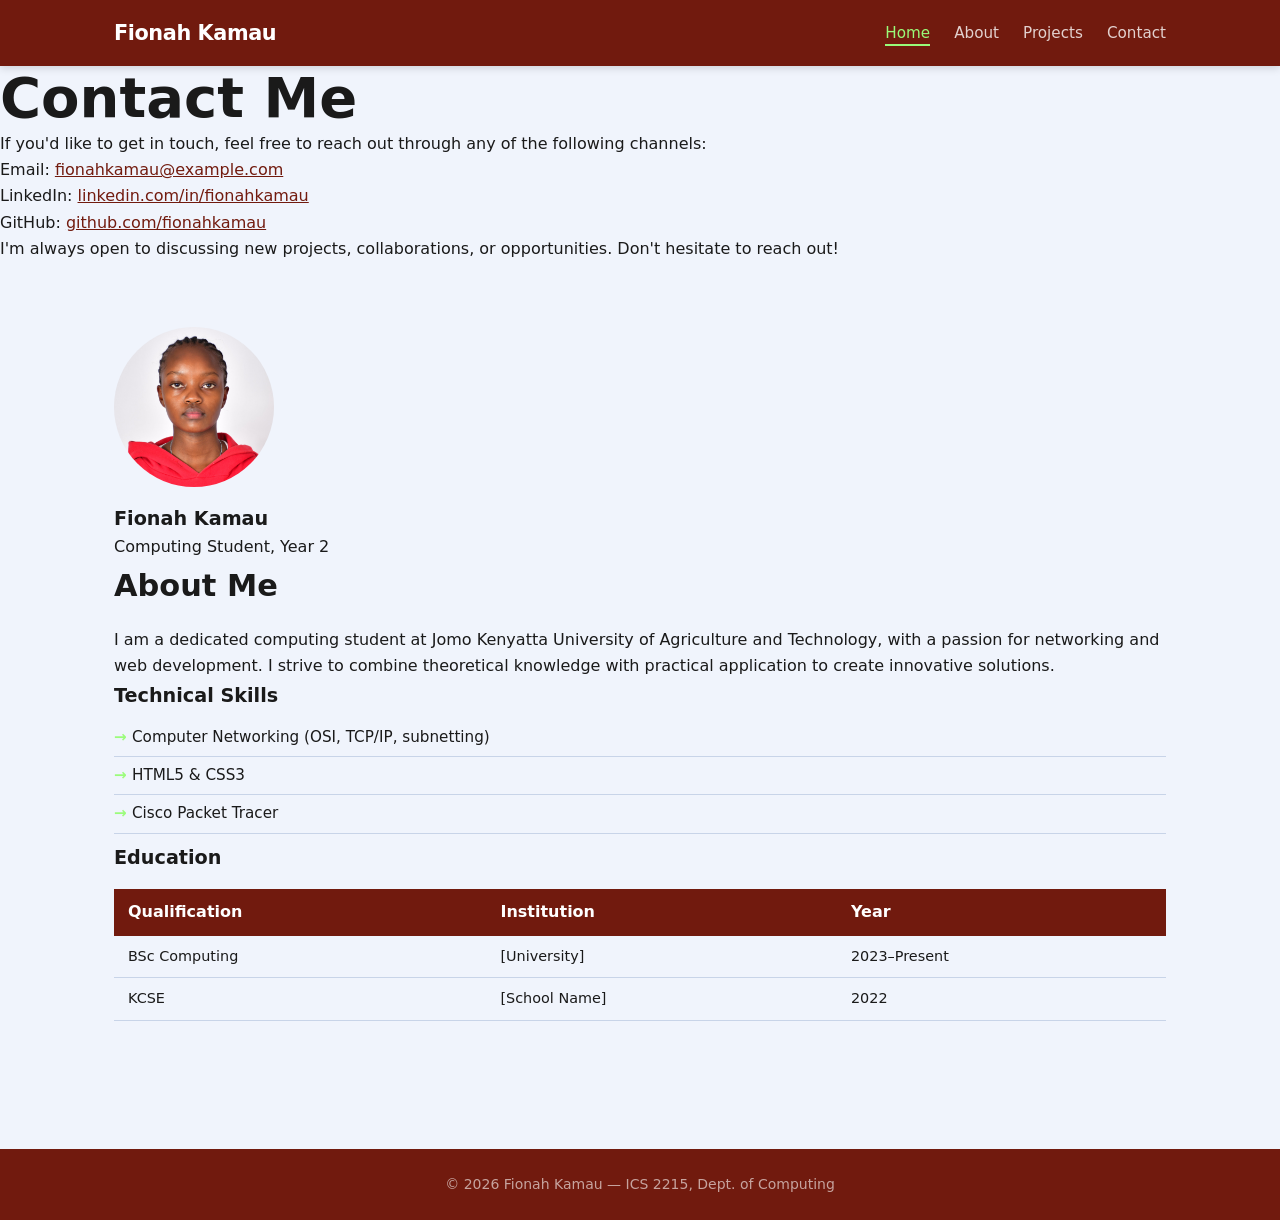
==== about.html @ c9ecd9e4 "Add CSS folder and style.css" ====
<!-- Paste this into EVERY HTML file and customise the <title> and <main> -->
<!DOCTYPE html>
<html lang="en">

<head>
    <meta charset="UTF-8">
    <!-- REQUIRED for responsive design on mobile -->
    <meta name="viewport" content="width=device-width, initial-scale=1.0">
    <meta name="description"
        content="Portfolio of Fionah Kamau — Computing student at Jomo Kenyatta University of Agriculture and Technology">
    <title>Fionah Kamau | Portfolio</title>
    <link rel="stylesheet" href="css/style.css">
</head>

<body>

    <!-- Skip link: allows keyboard users to skip the nav -->
    <a href="#main" class="skip-link">Skip to main content</a>

    <header>
        <div class="container">
            <a href="index.html" class="logo">Fionah Kamau</a>
            <nav aria-label="Main navigation">
                <ul>
                    <!-- Add class="active" to the current page's link -->
                    <li><a href="index.html" class="active">Home</a></li>
                    <li><a href="about.html">About</a></li>
                    <li><a href="projects.html">Projects</a></li>
                    <li><a href="contact.html">Contact</a></li>
                </ul>
            </nav>
        </div>
    </header>

    <main id="main">
        <!-- PAGE-SPECIFIC CONTENT GOES HERE -->
        <h1>Contact Me</h1>
        <p>If you'd like to get in touch, feel free to reach out through any of the following channels:</p>
        <ul>
            <li>Email: <a href="mailto:fionahkamau@example.com">fionahkamau@example.com</a></li>
            <li>LinkedIn: <a href="https://www.linkedin.com/in/fionahkamau" target="_blank"
                    rel="noopener noreferrer">linkedin.com/in/fionahkamau</a></li>
            <li>GitHub: <a href="https://github.com/fionahkamau" target="_blank"
                    rel="noopener noreferrer">github.com/fionahkamau</a></li>
        </ul>
        <p>I'm always open to discussing new projects, collaborations, or opportunities. Don't hesitate to reach out!
        </p>
        <section class="about-section">
            <div class="container about-grid">

                <aside>
                    <!-- Profile photo -->
                    <img src="images/profile.jpg" alt="Fionah Kamau — profile photo" class="profile-img">
                    <h3>Fionah Kamau</h3>
                    <p class="role">Computing Student, Year 2</p>
                </aside>

                <div>
                    <h2>About Me</h2>
                    <p>I am a dedicated computing student at Jomo Kenyatta University of Agriculture and Technology,
                        with a passion for networking and web development. I strive to combine theoretical knowledge
                        with practical application to create innovative solutions.</p>
                    <h3>Technical Skills</h3>
                    <ul class="skills-list">
                        <li>Computer Networking (OSI, TCP/IP, subnetting)</li>
                        <li>HTML5 & CSS3</li>
                        <li>Cisco Packet Tracer</li>
                        <!-- Add more skills -->
                    </ul>

                    <h3>Education</h3>
                    <table>
                        <thead>
                            <tr>
                                <th>Qualification</th>
                                <th>Institution</th>
                                <th>Year</th>
                            </tr>
                        </thead>
                        <tbody>
                            <tr>
                                <td>BSc Computing</td>
                                <td>[University]</td>
                                <td>2023–Present</td>
                            </tr>
                            <tr>
                                <td>KCSE</td>
                                <td>[School Name]</td>
                                <td>2022</td>
                            </tr>
                        </tbody>
                    </table>
                </div>
            </div>
        </section>
    </main>

    <footer>
        <div class="container">
            <p>&copy; <span id="year"></span> Fionah Kamau — ICS 2215, Dept. of Computing</p>
        </div>
    </footer>
    <script>document.getElementById('year').textContent = new Date().getFullYear();</script>
</body>

</html>
---- css/style.css ----
/* === 1. RESET & BOX-SIZING === */
*,
*::before,
*::after {
    box-sizing: border-box;
    margin: 0;
    padding: 0;
}

/* === 2. CSS CUSTOM PROPERTIES (change these to personalise) === */
:root {
    --clr-primary: #711a0efe;
    /* Main brand colour — try #065F46 for green */
    --clr-accent: #9afc7afd;
    /* Highlights and buttons */
    --clr-text: #1A1A1A;
    --clr-muted: #5C6B8A;
    --clr-bg: #F0F4FC;
    --clr-white: #FFFFFF;
    --clr-border: #C8D4E8;
    --radius: 10px;
    --shadow: 0 2px 10px rgba(0, 0, 0, 0.07);
    --max-width: 1100px;
}

/* === 3. BASE TYPOGRAPHY === */
body {
    font-family: 'Segoe UI', system-ui, Arial, sans-serif;
    font-size: 16px;
    line-height: 1.65;
    color: var(--clr-text);
    background: var(--clr-bg);
}

h1 {
    font-size: clamp(2rem, 5vw, 3.5rem);
    line-height: 1.15;
}

h2 {
    font-size: 1.9rem;
    margin-bottom: 1rem;
}

h3 {
    font-size: 1.2rem;
}

a {
    color: var(--clr-primary);
}

img {
    max-width: 100%;
    height: auto;
    display: block;
}

/* === 4. LAYOUT CONTAINER === */
.container {
    max-width: var(--max-width);
    margin: 0 auto;
    padding: 0 1.5rem;
}

/* === 5. SKIP LINK (accessibility) === */
.skip-link {
    position: absolute;
    top: -100px;
    left: 0;
    background: var(--clr-primary);
    color: white;
    padding: 0.5rem 1rem;
    z-index: 9999;
    text-decoration: none;
}

.skip-link:focus {
    top: 0;
}

/* === 6. HEADER + NAVIGATION (Flexbox) === */
header {
    background: var(--clr-primary);
    padding: 1rem 0;
    position: sticky;
    top: 0;
    z-index: 100;
    box-shadow: 0 2px 8px rgba(0, 0, 0, 0.15);
}

header .container {
    display: flex;
    /* FLEXBOX — row layout */
    justify-content: space-between;
    align-items: center;
    flex-wrap: wrap;
    gap: 0.75rem;
}

.logo {
    font-size: 1.3rem;
    font-weight: 700;
    color: white;
    text-decoration: none;
    letter-spacing: -0.02em;
}

nav ul {
    list-style: none;
    display: flex;
    gap: 1.5rem;
}

nav a {
    color: rgba(255, 255, 255, 0.8);
    text-decoration: none;
    font-size: 0.95rem;
    font-weight: 500;
    padding-bottom: 2px;
    border-bottom: 2px solid transparent;
    transition: all 0.2s;
}

nav a:hover,
nav a.active {
    color: var(--clr-accent);
    border-bottom-color: var(--clr-accent);
}

/* === 7. HERO SECTION === */
.hero {
    background: var(--clr-primary);
    color: white;
    padding: 6rem 1.5rem;
    text-align: center;
}

.hero .accent {
    color: var(--clr-accent);
}

.hero .tagline {
    font-size: 1.15rem;
    opacity: 0.75;
    margin: 0.75rem 0 0.5rem;
}

.hero p {
    max-width: 580px;
    margin: 0 auto 2rem;
    opacity: 0.85;
    font-size: 1.05rem;
}

.hero-btns {
    display: flex;
    gap: 1rem;
    justify-content: center;
    flex-wrap: wrap;
}

/* === 8. BUTTONS === */
.btn {
    display: inline-block;
    padding: 0.8rem 2rem;
    background: var(--clr-accent);
    color: #1a0e00;
    border-radius: var(--radius);
    text-decoration: none;
    font-weight: 600;
    font-size: 0.95rem;
    border: none;
    cursor: pointer;
    transition: transform 0.15s, opacity 0.15s;
}

.btn:hover {
    opacity: 0.88;
    transform: translateY(-1px);
}

.btn-outline {
    background: transparent;
    border: 2px solid rgba(255, 255, 255, 0.6);
    color: white;
}

.btn-outline:hover {
    border-color: white;
}

/* === 9. PROJECT CARDS (CSS Grid) === */
.projects-section {
    padding: 4rem 0;
}

.cards {
    display: grid;
    grid-template-columns: repeat(auto-fit, minmax(260px, 1fr));
    gap: 1.5rem;
    padding: 1.5rem 0;
}

.card {
    background: var(--clr-white);
    border-radius: var(--radius);
    padding: 1.5rem;
    border: 1px solid var(--clr-border);
    box-shadow: var(--shadow);
    display: flex;
    flex-direction: column;
    gap: 0.6rem;
    transition: transform 0.2s, box-shadow 0.2s;
}

.card:hover {
    transform: translateY(-3px);
    box-shadow: 0 8px 24px rgba(0, 0, 0, 0.1);
}

.card-tag {
    display: inline-block;
    background: #D6E4F5;
    color: var(--clr-primary);
    font-size: 0.72rem;
    font-weight: 600;
    padding: 3px 10px;
    border-radius: 20px;
    text-transform: uppercase;
    letter-spacing: 0.05em;
}

.card h3 {
    font-size: 1.1rem;
    color: var(--clr-primary);
}

.card p {
    font-size: 0.9rem;
    color: var(--clr-muted);
    flex: 1;
}

.card-link {
    margin-top: auto;
    font-weight: 600;
    font-size: 0.9rem;
}

/* === 10. ABOUT PAGE === */
.about-section {
    padding: 4rem 0;
}

.profile-img {
    width: 160px;
    height: 160px;
    border-radius: 50%;
    object-fit: cover;
    margin-bottom: 1rem;
}

.skills-list {
    list-style: none;
    padding: 0.5rem 0;
}

.skills-list li {
    padding: 6px 0;
    border-bottom: 1px solid var(--clr-border);
    font-size: 0.95rem;
}

.skills-list li::before {
    content: "→ ";
    color: var(--clr-accent);
    font-weight: 700;
}

table {
    width: 100%;
    border-collapse: collapse;
    margin-top: 1rem;
}

table th {
    background: var(--clr-primary);
    color: white;
    padding: 10px 14px;
    text-align: left;
}

table td {
    padding: 9px 14px;
    border-bottom: 1px solid var(--clr-border);
    font-size: 0.9rem;
}

table tr:nth-child(even) td {
    background: var(--clr-bg);
}

/* === 11. CONTACT FORM === */
.contact-section {
    padding: 4rem 0;
}

.contact-form {
    max-width: 620px;
    margin: 0 auto;
    background: var(--clr-white);
    padding: 2.5rem;
    border-radius: var(--radius);
    border: 1px solid var(--clr-border);
    box-shadow: var(--shadow);
}

.form-group {
    display: flex;
    flex-direction: column;
    gap: 6px;
    margin-bottom: 1.4rem;
}

label {
    font-size: 0.875rem;
    font-weight: 600;
    color: var(--clr-text);
}

input,
select,
textarea {
    width: 100%;
    padding: 0.65rem 0.9rem;
    border: 1.5px solid var(--clr-border);
    border-radius: var(--radius);
    font-size: 1rem;
    font-family: inherit;
    transition: border-color 0.2s, box-shadow 0.2s;
}

input:focus,
select:focus,
textarea:focus {
    outline: none;
    border-color: var(--clr-primary);
    box-shadow: 0 0 0 3px rgba(26, 60, 110, 0.12);
}

/* === 12. FOOTER === */
footer {
    background: var(--clr-primary);
    color: rgba(255, 255, 255, 0.6);
    text-align: center;
    padding: 1.5rem;
    font-size: 0.875rem;
    margin-top: 4rem;
}
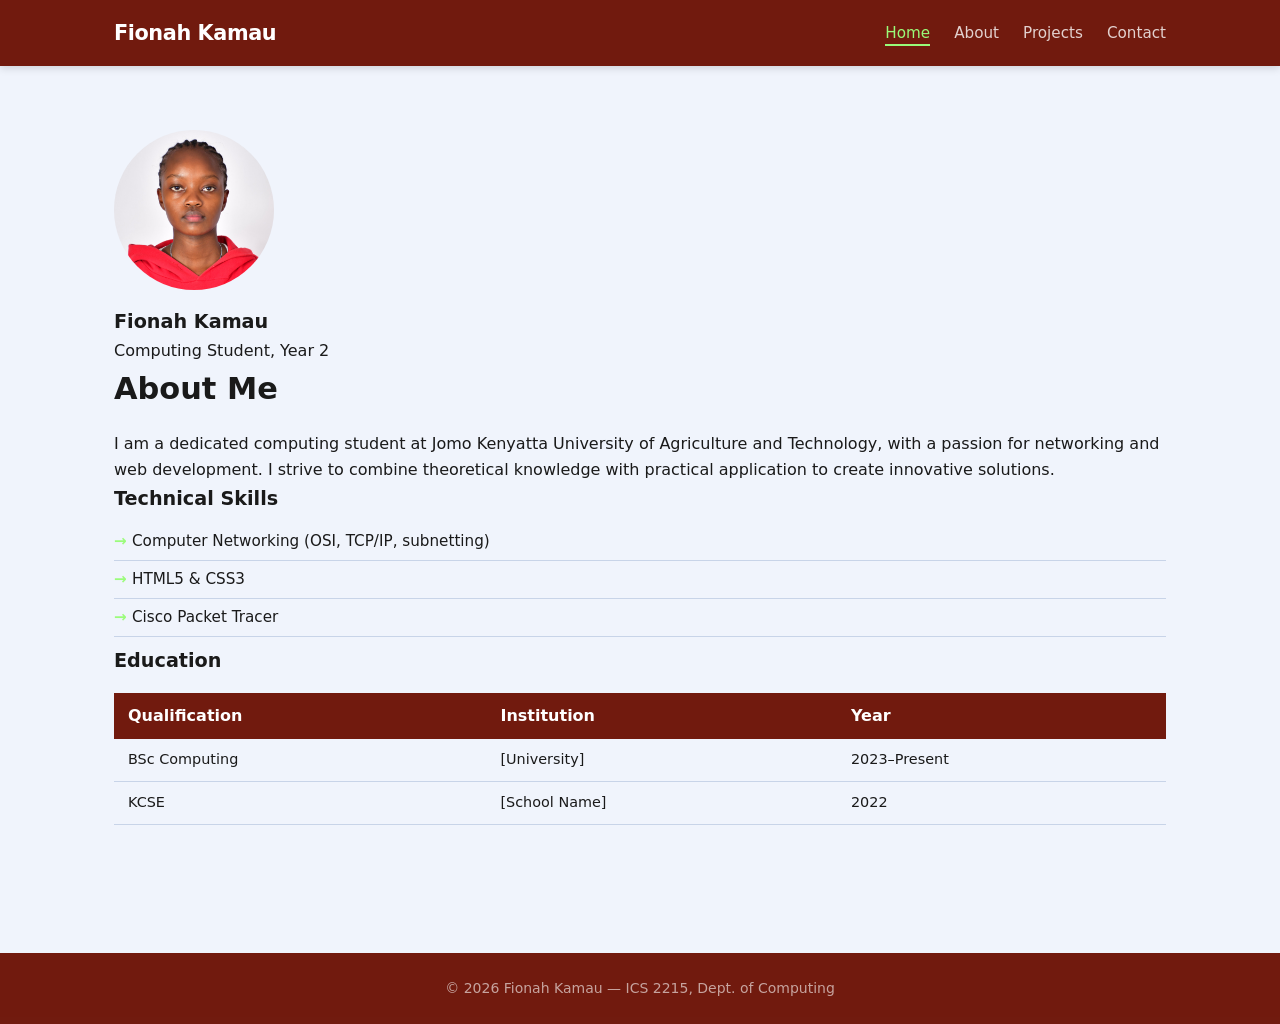
==== commit 93c6dbe0: "Final path and cleanup fix" ====
--- a/about.html
+++ b/about.html
@@ -32,67 +32,54 @@
         </div>
     </header>
 
-    <main id="main">
-        <!-- PAGE-SPECIFIC CONTENT GOES HERE -->
-        <h1>Contact Me</h1>
-        <p>If you'd like to get in touch, feel free to reach out through any of the following channels:</p>
-        <ul>
-            <li>Email: <a href="mailto:fionahkamau@example.com">fionahkamau@example.com</a></li>
-            <li>LinkedIn: <a href="https://www.linkedin.com/in/fionahkamau" target="_blank"
-                    rel="noopener noreferrer">linkedin.com/in/fionahkamau</a></li>
-            <li>GitHub: <a href="https://github.com/fionahkamau" target="_blank"
-                    rel="noopener noreferrer">github.com/fionahkamau</a></li>
-        </ul>
-        <p>I'm always open to discussing new projects, collaborations, or opportunities. Don't hesitate to reach out!
-        </p>
-        <section class="about-section">
-            <div class="container about-grid">
+    <section class="about-section">
+        <div class="container about-grid">
 
-                <aside>
-                    <!-- Profile photo -->
-                    <img src="images/profile.jpg" alt="Fionah Kamau — profile photo" class="profile-img">
-                    <h3>Fionah Kamau</h3>
-                    <p class="role">Computing Student, Year 2</p>
-                </aside>
+            <aside>
+                <!-- Profile photo -->
+                <img src="images/profile.jpg" alt="Fionah Kamau — profile photo" class="profile-img">
+                <h3>Fionah Kamau</h3>
+                <p class="role">Computing Student, Year 2</p>
+            </aside>
 
-                <div>
-                    <h2>About Me</h2>
-                    <p>I am a dedicated computing student at Jomo Kenyatta University of Agriculture and Technology,
-                        with a passion for networking and web development. I strive to combine theoretical knowledge
-                        with practical application to create innovative solutions.</p>
-                    <h3>Technical Skills</h3>
-                    <ul class="skills-list">
-                        <li>Computer Networking (OSI, TCP/IP, subnetting)</li>
-                        <li>HTML5 & CSS3</li>
-                        <li>Cisco Packet Tracer</li>
-                        <!-- Add more skills -->
-                    </ul>
+            <div>
+                <h2>About Me</h2>
+                <p>I am a dedicated computing student at Jomo Kenyatta University of Agriculture and Technology,
+                    with a passion for networking and web development. I strive to combine theoretical knowledge
+                    with practical application to create innovative solutions.</p>
+                <h3>Technical Skills</h3>
+                <ul class="skills-list">
+                    <li>Computer Networking (OSI, TCP/IP, subnetting)</li>
+                    <li>HTML5 & CSS3</li>
+                    <li>Cisco Packet Tracer</li>
+                    <!-- Add more skills -->
+                </ul>
 
-                    <h3>Education</h3>
-                    <table>
-                        <thead>
-                            <tr>
-                                <th>Qualification</th>
-                                <th>Institution</th>
-                                <th>Year</th>
-                            </tr>
-                        </thead>
-                        <tbody>
-                            <tr>
-                                <td>BSc Computing</td>
-                                <td>[University]</td>
-                                <td>2023–Present</td>
-                            </tr>
-                            <tr>
-                                <td>KCSE</td>
-                                <td>[School Name]</td>
-                                <td>2022</td>
-                            </tr>
-                        </tbody>
-                    </table>
-                </div>
+                <h3>Education</h3>
+                <table>
+                    <thead>
+                        <tr>
+                            <th>Qualification</th>
+                            <th>Institution</th>
+                            <th>Year</th>
+                        </tr>
+                    </thead>
+                    <tbody>
+                        <tr>
+                            <td>BSc Computing</td>
+                            <td>[University]</td>
+                            <td>2023–Present</td>
+                        </tr>
+                        <tr>
+                            <td>KCSE</td>
+                            <td>[School Name]</td>
+                            <td>2022</td>
+                        </tr>
+                    </tbody>
+                </table>
             </div>
-        </section>
+        </div>
+    </section>
     </main>
 
     <footer>
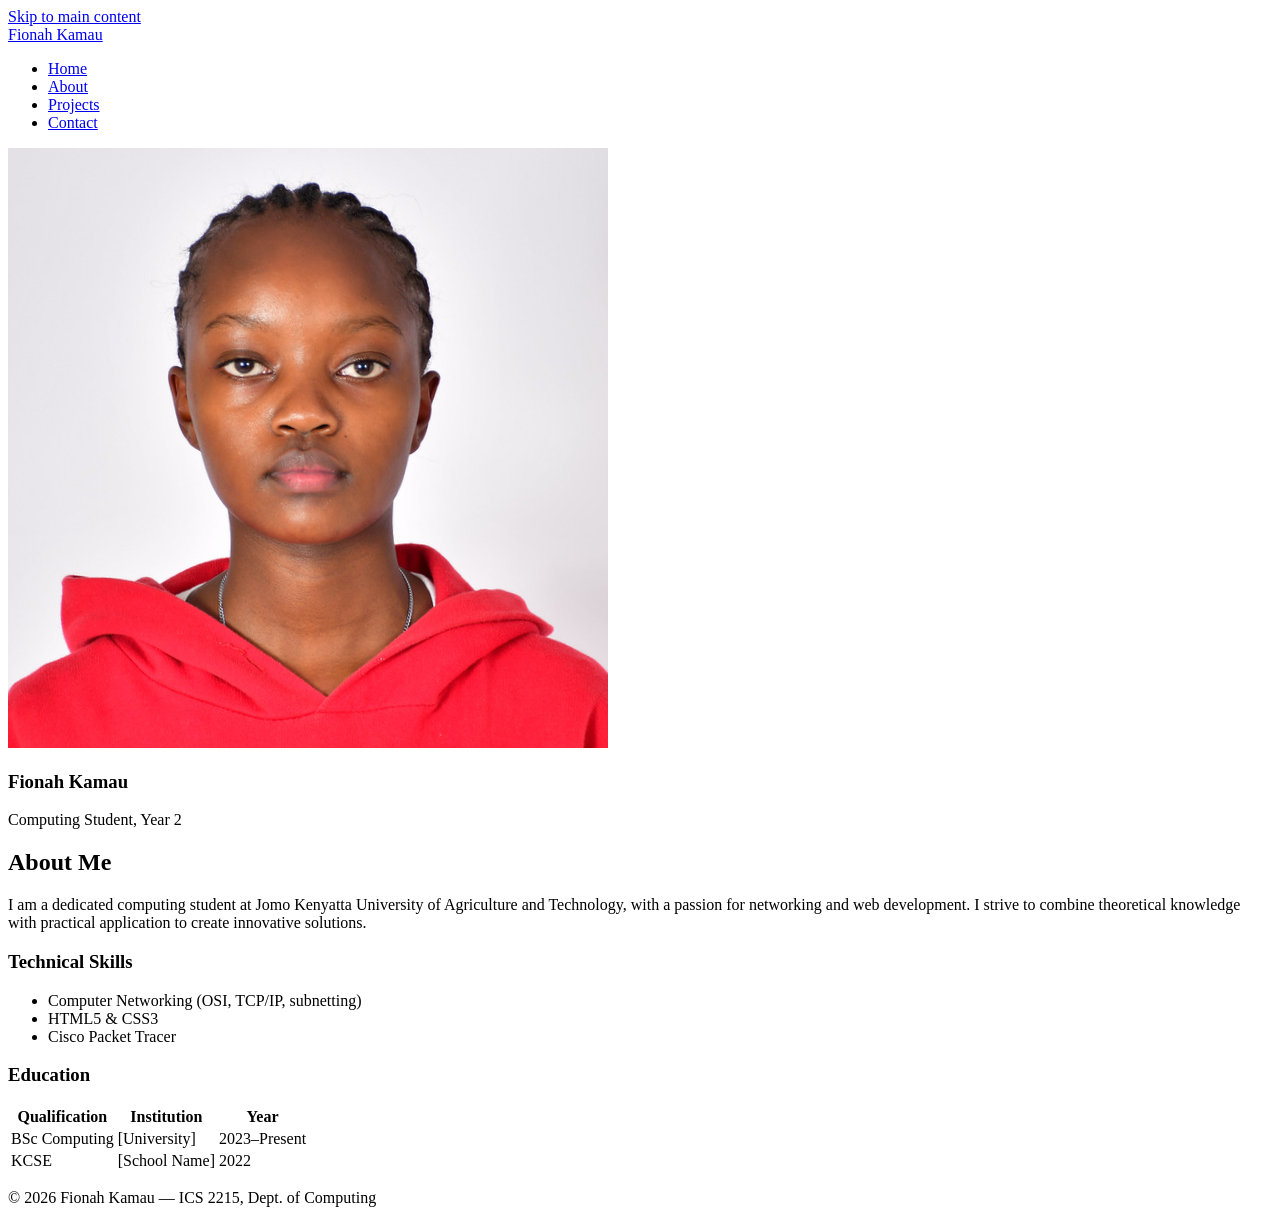
==== commit cafc63bd: "pushing final fixes" ====
--- a/about.html
+++ b/about.html
@@ -9,7 +9,7 @@
     <meta name="description"
         content="Portfolio of Fionah Kamau — Computing student at Jomo Kenyatta University of Agriculture and Technology">
     <title>Fionah Kamau | Portfolio</title>
-    <link rel="stylesheet" href="css/style.css">
+    <link rel="stylesheet" href="CSS/style.css">
 </head>
 
 <body>
